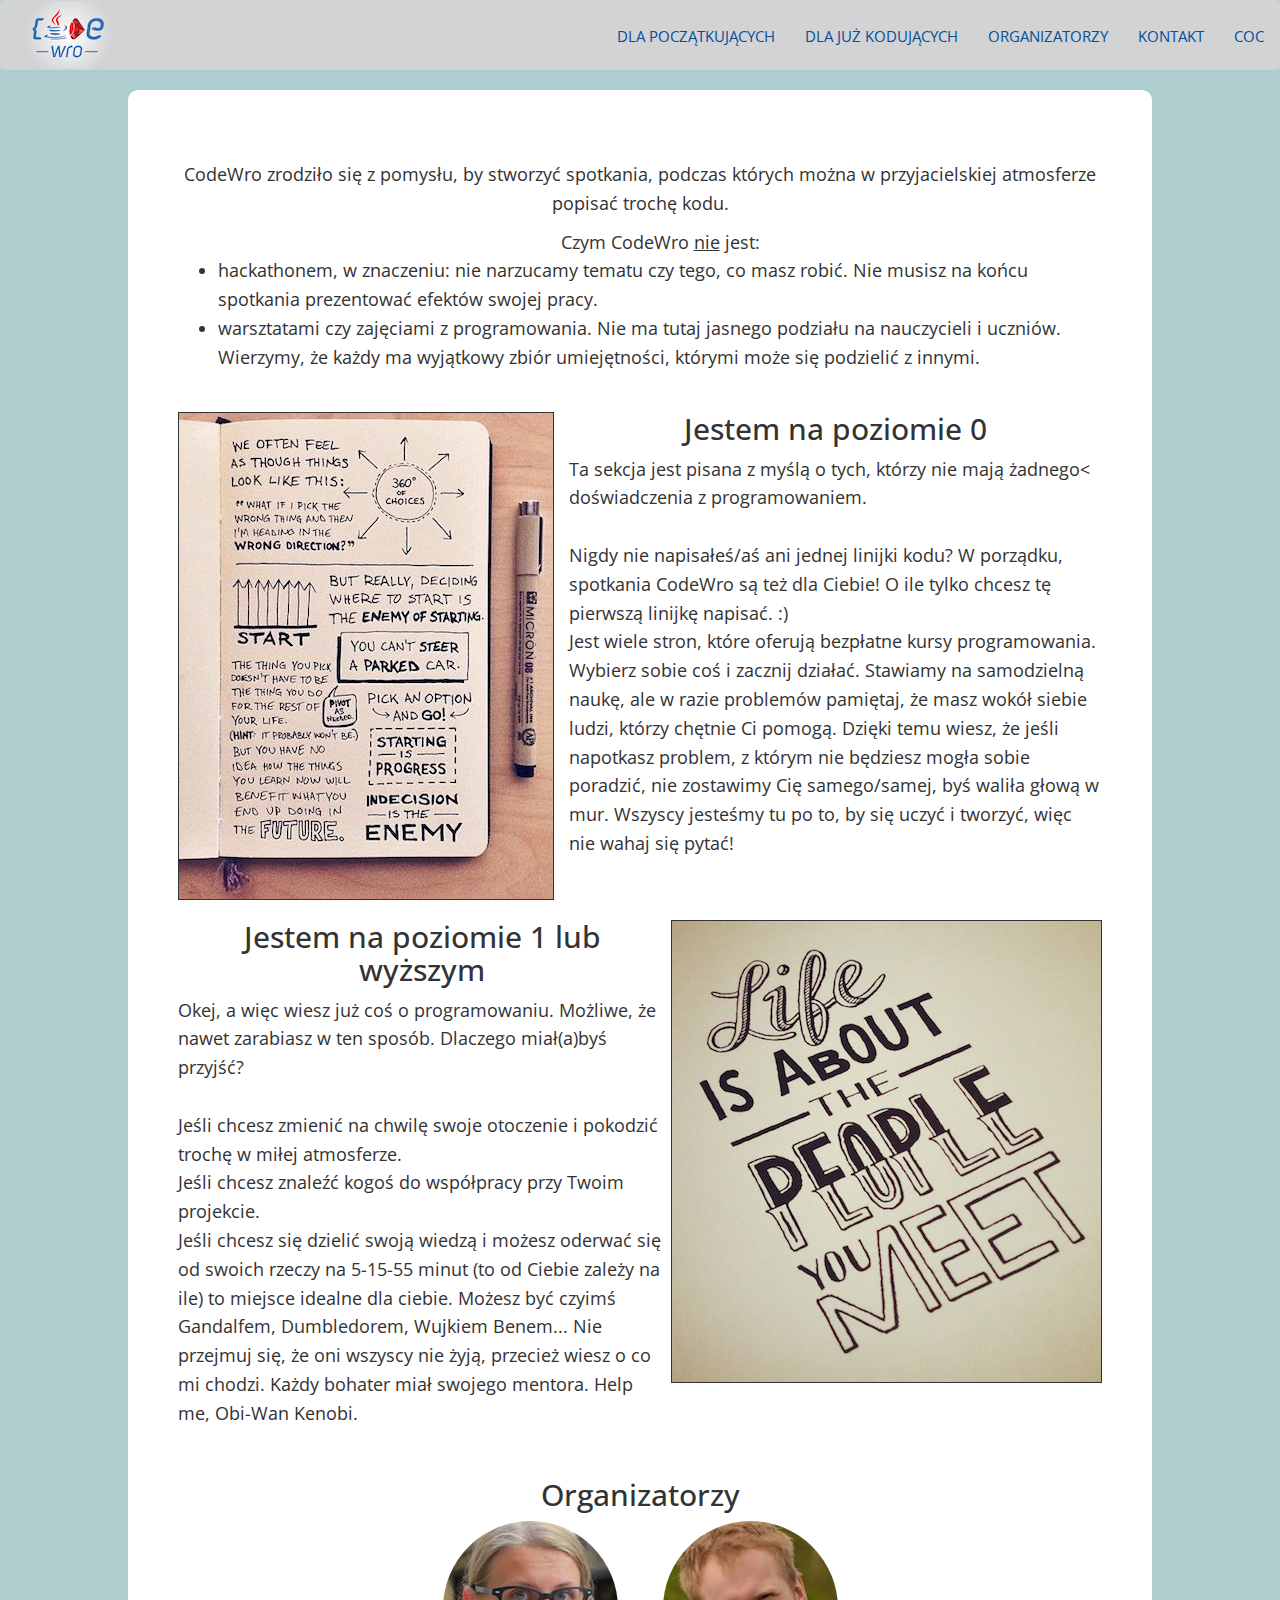
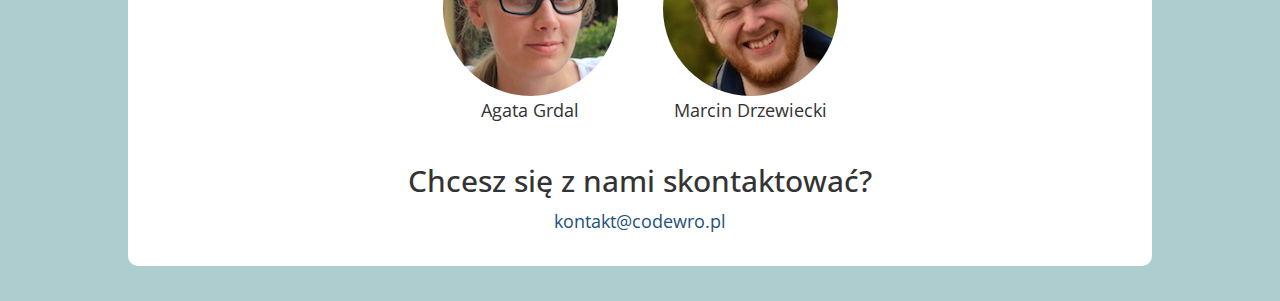
==== index.html @ 9abd5050 "First commit ✨" ====
<!DOCTYPE html>
<html>
  <head>
    <!-- Basic Page Needs
    ================================================== -->
    <meta charset="utf-8">
    <title>Codewro - let's write some code!</title>
    <meta name="description" content="Spotkania z ">
    <meta name="keywords" content="programowanie, open source, spotkania, Wroclaw">

    <link rel="icon" href="img/303.png" type="image/x-icon">

    <!-- Stylesheets
    ================================================== -->
    <link rel="stylesheet" type="text/css"  href="css/bootstrap.css">
    <link rel="stylesheet" type="text/css"  href="css/style.css">

  </head>
  <body>
    <!-- Navbar
    ================================================== -->
    <nav  class="navbar">
      <div class="container-fluid">
        <img src="img/logo3.jpg" class="navbar-left">
        <ul class="nav navbar-nav navbar-right">
          <li><a href="#for-beginners">Dla początkujących</a></li>
          <li><a href="#for-programmers">Dla już kodujących</a></li>
          <li><a href="#organizers">Organizatorzy</a></li>
          <li><a href="#contact">Kontakt</a></li>
          <li><a href="coc.html">CoC</a></li>
        </ul>
      </div>
    </nav>

    <!-- <div id="logo"><img src="img/logo.jpg" alt="CodeWro Logo"/></div> -->

    <div class="container">

      <div id="description" class="section">
        <p>CodeWro zrodziło się z pomysłu, by stworzyć spotkania, podczas których można w przyjacielskiej atmosferze popisać trochę kodu.</p>
          <ul>Czym CodeWro <u>nie</u> jest:
          <li>hackathonem, w znaczeniu: nie narzucamy tematu czy tego, co masz robić. Nie musisz na końcu spotkania prezentować efektów swojej pracy.</li>
          <li>warsztatami czy zajęciami z programowania. Nie ma tutaj jasnego podziału na nauczycieli i uczniów. Wierzymy, że każdy ma wyjątkowy zbiór umiejętności, którymi może się podzielić z innymi.</li>
          </ul>
      </div>

      <div id="for-beginners">
          <img src="img/for_beginners.jpg" class="img-responsive" align="left" alt="Pick an option and go!"/>
          <div class="title"><h3>Jestem na poziomie 0</h3></div>
          <p>Ta sekcja jest pisana z myślą o tych, którzy nie mają żadnego< doświadczenia z programowaniem.<br/><br/>
          Nigdy nie napisałeś/aś ani jednej linijki kodu? W porządku, spotkania CodeWro są też dla Ciebie! O ile tylko chcesz tę pierwszą linijkę napisać. :)<br />
          Jest wiele stron, które oferują bezpłatne kursy programowania. Wybierz sobie coś i zacznij działać. Stawiamy na samodzielną naukę, ale w razie problemów pamiętaj, że masz wokół siebie ludzi, którzy chętnie Ci pomogą.
          Dzięki temu wiesz, że jeśli napotkasz problem, z którym nie będziesz mogła sobie poradzić, nie zostawimy Cię samego/samej, byś waliła głową w mur. Wszyscy jesteśmy tu po to, by się uczyć i tworzyć, więc nie wahaj się pytać!</p>
          <div style="clear: both;"></div>
      </div>

      <div id="for-programmers">
        <img src="img/life_is_about.jpg" class="img-responsive" align="right" alt="Life is about the people you meet."/>
        <div class="title"><h3>Jestem na poziomie 1 lub wyższym</h3></div>
        <p>Okej, a więc wiesz już coś o programowaniu. Możliwe, że nawet zarabiasz w ten sposób. Dlaczego miał(a)byś przyjść?<br/><br/>
          Jeśli chcesz zmienić na chwilę swoje otoczenie i pokodzić trochę w miłej atmosferze.<br/>
          Jeśli chcesz znaleźć kogoś do współpracy przy Twoim projekcie.<br/>
          Jeśli chcesz się dzielić swoją wiedzą i możesz oderwać się od swoich rzeczy na 5-15-55 minut (to od Ciebie zależy na ile) to miejsce idealne dla ciebie.
          Możesz być czyimś Gandalfem, Dumbledorem, Wujkiem Benem... Nie przejmuj się, że oni wszyscy nie żyją, przecież wiesz o co mi chodzi. Każdy bohater miał swojego mentora. Help me, Obi-Wan Kenobi.</p>
          <div style="clear: both;"></div>
      </div>

      <div id="organizers" class="section">
        <div class="title"><h3>Organizatorzy</h3></div>
        <div class="row">
          <figure>
            <img src="img/agata.jpg" class="img-circle" alt="Agata Grdal"/>
            <figcaption>Agata Grdal</figcaption>
          </figure>
          <figure>
            <img src="img/marcin.jpg" class="img-circle" alt="Marcin Drzewiecki"/>
            <figcaption>Marcin Drzewiecki</figcaption>
          </figure>
        </div>
      </div>

      <div id="contact" class="section">
        <div class="title"><h3>Chcesz się z nami skontaktować?</h3></div>
        <a href="mailto:kontakt@codewro.pl">kontakt@codewro.pl</a>
        <!-- TODO: zrobic tutaj contact form --->
      </div>

    </div>
  </body>
</html>
---- css/style.css ----
@import url(https://fonts.googleapis.com/css?family=Open+Sans:400,600,400italic);

body{
	font-family: 'Open Sans', sans-serif;
	font-size: 18px;
	font-weight: 400;
	line-height: 1.6;
	background-color: #AECDCE;
}

a{
	color: #23527c;
}

h3 {
		font-size: 30px;
}

::selection {
  background: #fe8590;
}
::-moz-selection {
  background: #fe8590;
}

nav {
	background-color: #D2D3D5;
}

.nav > li {
  padding-top: 10px;
}

nav li a {
	text-transform: uppercase;
	font-size: 15px;
	color: #074E95;
}

.nav > li > a:hover,
.nav > li > a:focus {
  background-color: inherit;
	color: #95074E;
}

.container {
	width: 80%;
	padding: 30px 50px;
	background-color: #FFFFFF;
	border-radius: 10px;
	margin-bottom: 35px;
}

.section {
	margin: 40px 0;
}

.title {
	text-align: center;
}

#description  {
	text-align: center;
}

#description li  {
	text-align: left;
}

#for-beginners img {
	margin-right: 15px;
	border-width: thin;
	border-style: solid;
}

#for-programmers img {
	margin-left: 5px;
	border-width: thin;
	border-style: solid;
}

#organizers {
	text-align: center;
}

#organizers figure {
	display: inline-block;
	text-align: center;
	margin: 0 20px;
}

#contact {
	display: block;
	text-align: center;
	margin-bottom: 0;
}
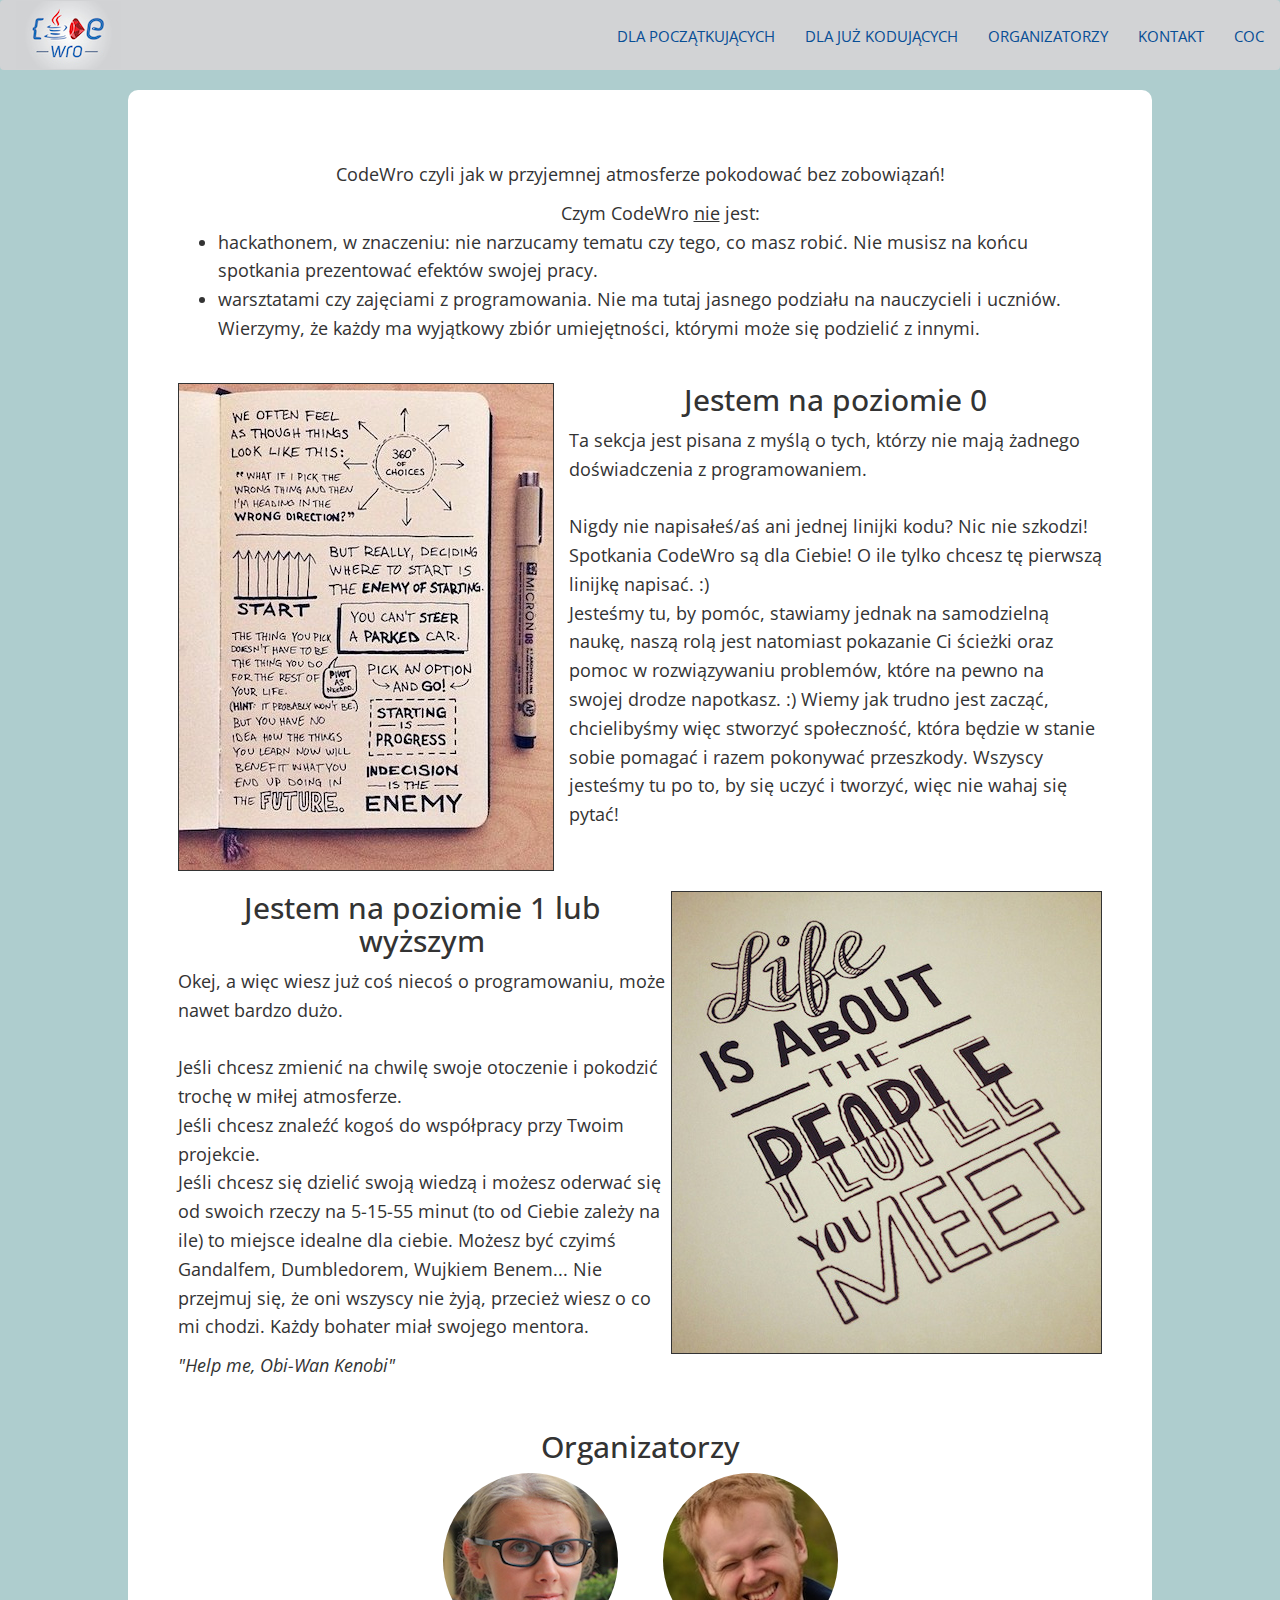
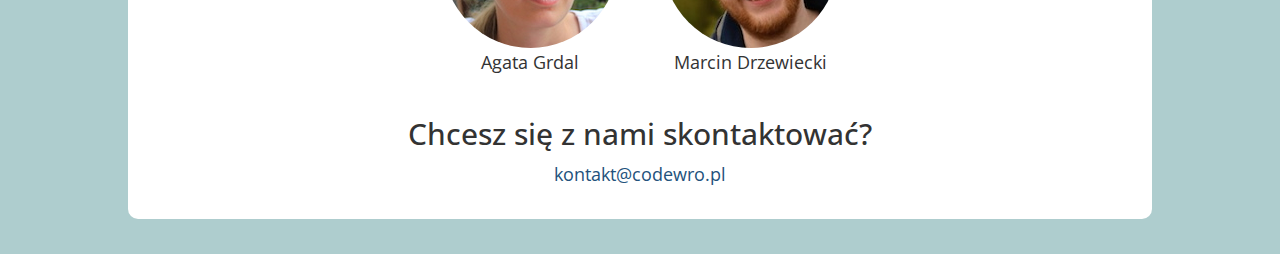
==== commit 03e81f5d: "changing chapters description" ====
--- a/index.html
+++ b/index.html
@@ -37,7 +37,7 @@
     <div class="container">
 
       <div id="description" class="section">
-        <p>CodeWro zrodziło się z pomysłu, by stworzyć spotkania, podczas których można w przyjacielskiej atmosferze popisać trochę kodu.</p>
+        <p>CodeWro czyli jak w przyjemnej atmosferze pokodować bez zobowiązań!</p>
           <ul>Czym CodeWro <u>nie</u> jest:
           <li>hackathonem, w znaczeniu: nie narzucamy tematu czy tego, co masz robić. Nie musisz na końcu spotkania prezentować efektów swojej pracy.</li>
           <li>warsztatami czy zajęciami z programowania. Nie ma tutaj jasnego podziału na nauczycieli i uczniów. Wierzymy, że każdy ma wyjątkowy zbiór umiejętności, którymi może się podzielić z innymi.</li>
@@ -47,21 +47,22 @@
       <div id="for-beginners">
           <img src="img/for_beginners.jpg" class="img-responsive" align="left" alt="Pick an option and go!"/>
           <div class="title"><h3>Jestem na poziomie 0</h3></div>
-          <p>Ta sekcja jest pisana z myślą o tych, którzy nie mają żadnego< doświadczenia z programowaniem.<br/><br/>
-          Nigdy nie napisałeś/aś ani jednej linijki kodu? W porządku, spotkania CodeWro są też dla Ciebie! O ile tylko chcesz tę pierwszą linijkę napisać. :)<br />
-          Jest wiele stron, które oferują bezpłatne kursy programowania. Wybierz sobie coś i zacznij działać. Stawiamy na samodzielną naukę, ale w razie problemów pamiętaj, że masz wokół siebie ludzi, którzy chętnie Ci pomogą.
-          Dzięki temu wiesz, że jeśli napotkasz problem, z którym nie będziesz mogła sobie poradzić, nie zostawimy Cię samego/samej, byś waliła głową w mur. Wszyscy jesteśmy tu po to, by się uczyć i tworzyć, więc nie wahaj się pytać!</p>
+          <p>Ta sekcja jest pisana z myślą o tych, którzy nie mają żadnego doświadczenia z programowaniem.<br/><br/>
+          Nigdy nie napisałeś/aś ani jednej linijki kodu? Nic nie szkodzi! Spotkania CodeWro są dla Ciebie! O ile tylko chcesz tę pierwszą linijkę napisać. :)<br />
+          Jesteśmy tu, by pomóc, stawiamy jednak na samodzielną naukę, naszą rolą jest natomiast pokazanie Ci ścieżki oraz pomoc w rozwiązywaniu problemów, które na pewno na swojej drodze napotkasz. :) Wiemy jak trudno jest zacząć, chcielibyśmy więc stworzyć społeczność, która będzie w stanie sobie pomagać i razem pokonywać przeszkody. 
+          Wszyscy jesteśmy tu po to, by się uczyć i tworzyć, więc nie wahaj się pytać!</p>
           <div style="clear: both;"></div>
       </div>
 
       <div id="for-programmers">
         <img src="img/life_is_about.jpg" class="img-responsive" align="right" alt="Life is about the people you meet."/>
         <div class="title"><h3>Jestem na poziomie 1 lub wyższym</h3></div>
-        <p>Okej, a więc wiesz już coś o programowaniu. Możliwe, że nawet zarabiasz w ten sposób. Dlaczego miał(a)byś przyjść?<br/><br/>
+        <p>Okej, a więc wiesz już coś niecoś o programowaniu, może nawet bardzo dużo. <br/><br/>
           Jeśli chcesz zmienić na chwilę swoje otoczenie i pokodzić trochę w miłej atmosferze.<br/>
           Jeśli chcesz znaleźć kogoś do współpracy przy Twoim projekcie.<br/>
           Jeśli chcesz się dzielić swoją wiedzą i możesz oderwać się od swoich rzeczy na 5-15-55 minut (to od Ciebie zależy na ile) to miejsce idealne dla ciebie.
-          Możesz być czyimś Gandalfem, Dumbledorem, Wujkiem Benem... Nie przejmuj się, że oni wszyscy nie żyją, przecież wiesz o co mi chodzi. Każdy bohater miał swojego mentora. Help me, Obi-Wan Kenobi.</p>
+          Możesz być czyimś Gandalfem, Dumbledorem, Wujkiem Benem... Nie przejmuj się, że oni wszyscy nie żyją, przecież wiesz o co mi chodzi. Każdy bohater miał swojego mentora.</p>
+          <p style="font-style: italic"> "Help me, Obi-Wan Kenobi"</p>
           <div style="clear: both;"></div>
       </div>
 
